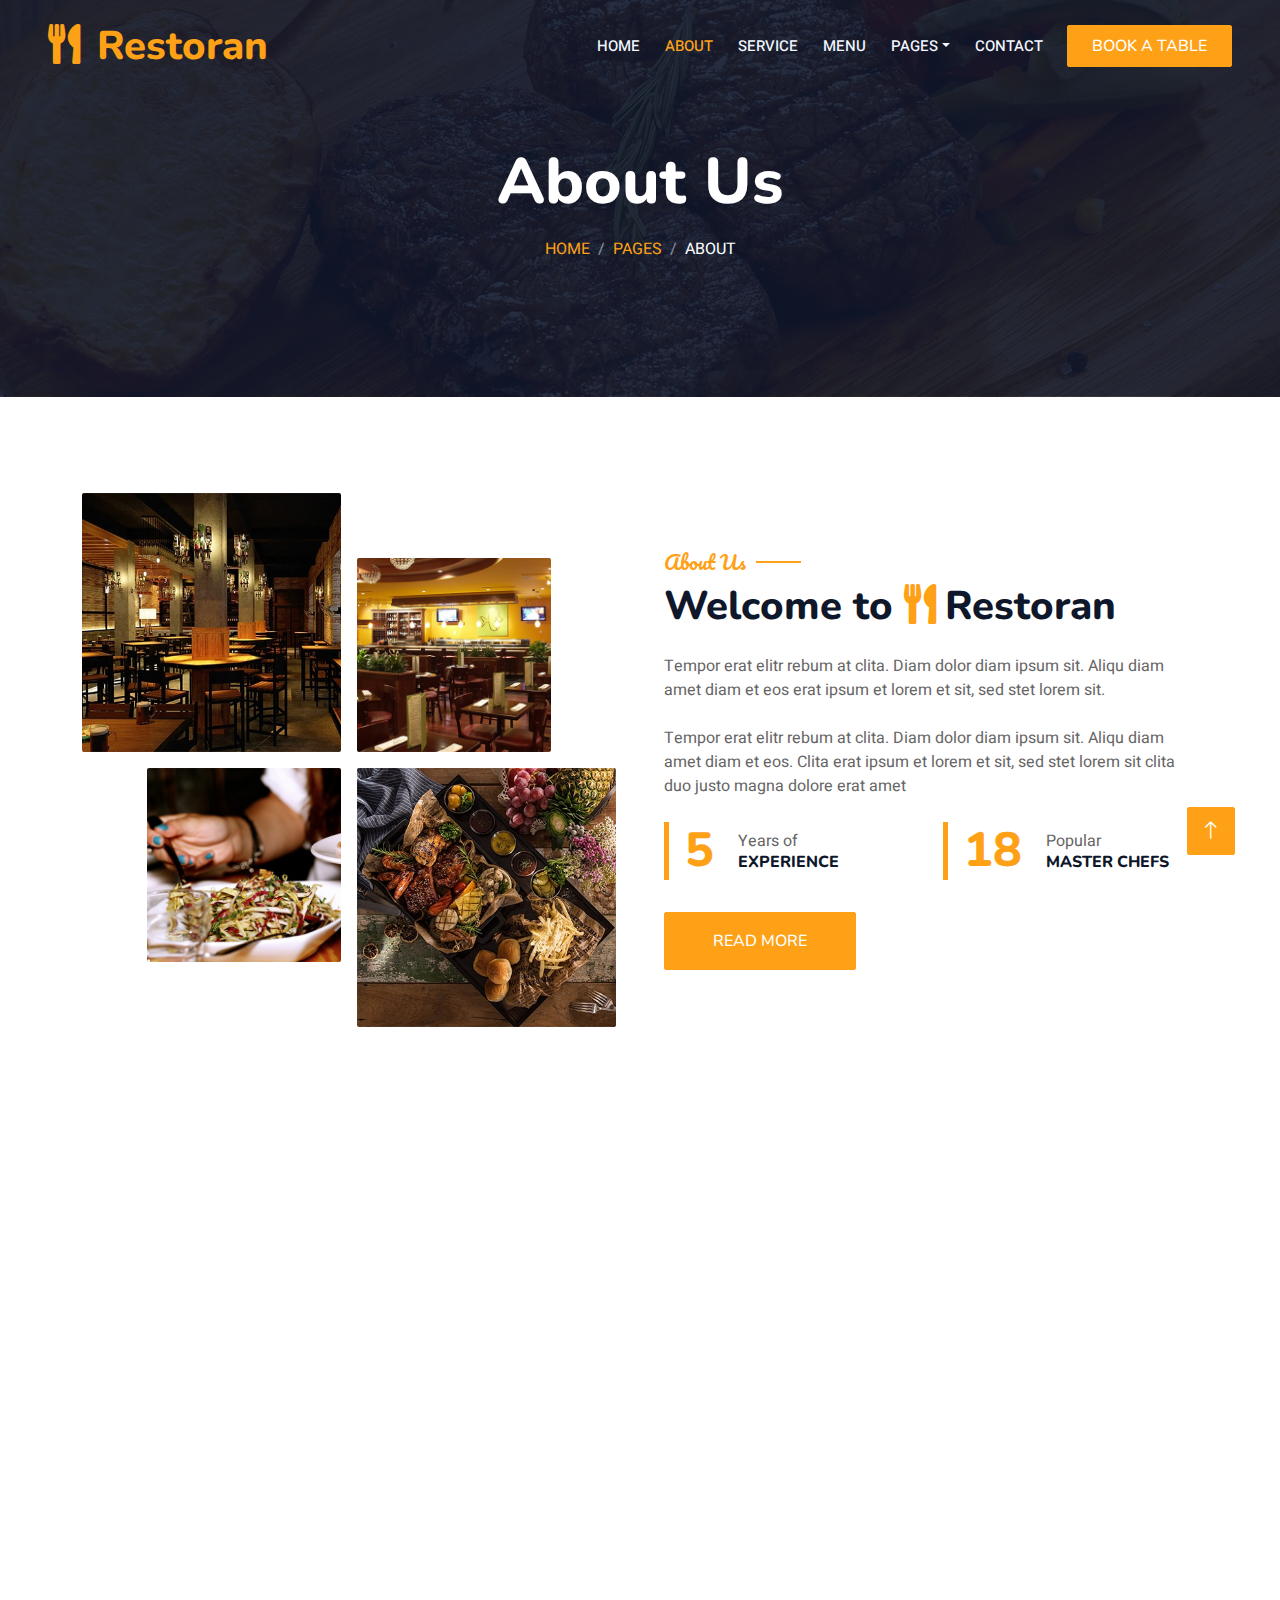
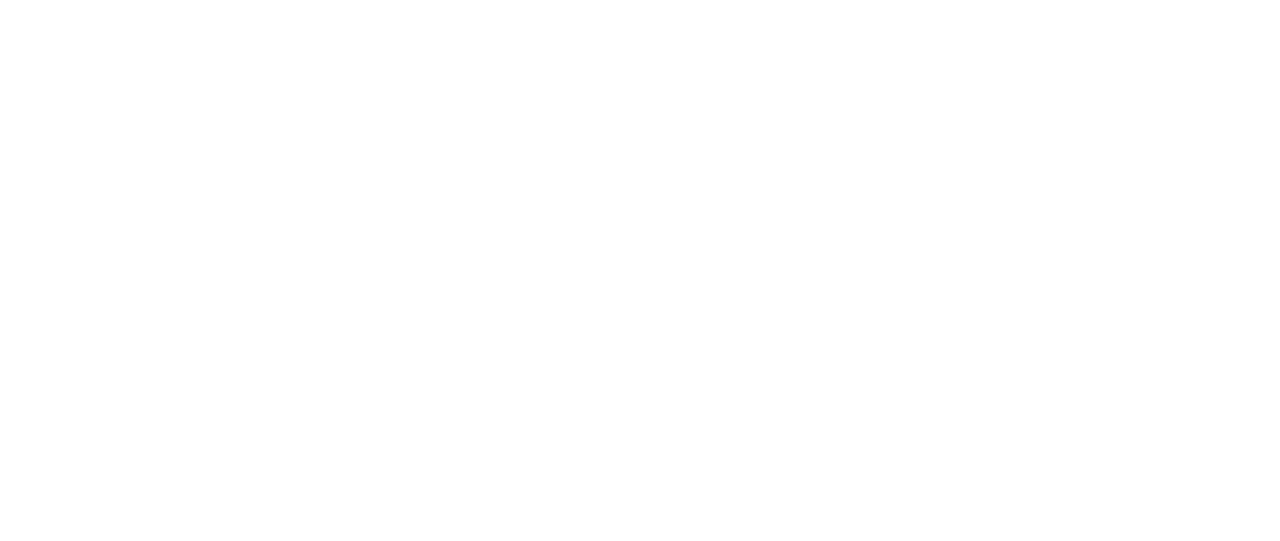
==== about.html @ 0e53e223 "first commit" ====
<!DOCTYPE html>
<html lang="en">

<head>
    <meta charset="utf-8">
    <title>Restoran - Bootstrap Restaurant Template</title>
    <meta content="width=device-width, initial-scale=1.0" name="viewport">
    <meta content="" name="keywords">
    <meta content="" name="description">

    <!-- Favicon -->
    <link href="img/favicon.ico" rel="icon">

    <!-- Google Web Fonts -->
    <link rel="preconnect" href="https://fonts.googleapis.com">
    <link rel="preconnect" href="https://fonts.gstatic.com" crossorigin>
    <link href="https://fonts.googleapis.com/css2?family=Heebo:wght@400;500;600&family=Nunito:wght@600;700;800&family=Pacifico&display=swap" rel="stylesheet">

    <!-- Icon Font Stylesheet -->
    <link href="https://cdnjs.cloudflare.com/ajax/libs/font-awesome/5.10.0/css/all.min.css" rel="stylesheet">
    <link href="https://cdn.jsdelivr.net/npm/bootstrap-icons@1.4.1/font/bootstrap-icons.css" rel="stylesheet">

    <!-- Libraries Stylesheet -->
    <link href="lib/animate/animate.min.css" rel="stylesheet">
    <link href="lib/owlcarousel/assets/owl.carousel.min.css" rel="stylesheet">
    <link href="lib/tempusdominus/css/tempusdominus-bootstrap-4.min.css" rel="stylesheet" />

    <!-- Customized Bootstrap Stylesheet -->
    <link href="css/bootstrap.min.css" rel="stylesheet">

    <!-- Template Stylesheet -->
    <link href="css/style.css" rel="stylesheet">
</head>

<body>
    <div class="container-xxl bg-white p-0">
        <!-- Spinner Start -->
        <div id="spinner" class="show bg-white position-fixed translate-middle w-100 vh-100 top-50 start-50 d-flex align-items-center justify-content-center">
            <div class="spinner-border text-primary" style="width: 3rem; height: 3rem;" role="status">
                <span class="sr-only">Loading...</span>
            </div>
        </div>
        <!-- Spinner End -->


        <!-- Navbar & Hero Start -->
        <div class="container-xxl position-relative p-0">
            <nav class="navbar navbar-expand-lg navbar-dark bg-dark px-4 px-lg-5 py-3 py-lg-0">
                <a href="" class="navbar-brand p-0">
                    <h1 class="text-primary m-0"><i class="fa fa-utensils me-3"></i>Restoran</h1>
                    <!-- <img src="img/logo.png" alt="Logo"> -->
                </a>
                <button class="navbar-toggler" type="button" data-bs-toggle="collapse" data-bs-target="#navbarCollapse">
                    <span class="fa fa-bars"></span>
                </button>
                <div class="collapse navbar-collapse" id="navbarCollapse">
                    <div class="navbar-nav ms-auto py-0 pe-4">
                        <a href="index.html" class="nav-item nav-link">Home</a>
                        <a href="about.html" class="nav-item nav-link active">About</a>
                        <a href="service.html" class="nav-item nav-link">Service</a>
                        <a href="menu.html" class="nav-item nav-link">Menu</a>
                        <div class="nav-item dropdown">
                            <a href="#" class="nav-link dropdown-toggle" data-bs-toggle="dropdown">Pages</a>
                            <div class="dropdown-menu m-0">
                                <a href="booking.html" class="dropdown-item">Booking</a>
                                <a href="team.html" class="dropdown-item">Our Team</a>
                                <a href="testimonial.html" class="dropdown-item">Testimonial</a>
                            </div>
                        </div>
                        <a href="contact.html" class="nav-item nav-link">Contact</a>
                    </div>
                    <a href="" class="btn btn-primary py-2 px-4">Book A Table</a>
                </div>
            </nav>

            <div class="container-xxl py-5 bg-dark hero-header mb-5">
                <div class="container text-center my-5 pt-5 pb-4">
                    <h1 class="display-3 text-white mb-3 animated slideInDown">About Us</h1>
                    <nav aria-label="breadcrumb">
                        <ol class="breadcrumb justify-content-center text-uppercase">
                            <li class="breadcrumb-item"><a href="#">Home</a></li>
                            <li class="breadcrumb-item"><a href="#">Pages</a></li>
                            <li class="breadcrumb-item text-white active" aria-current="page">About</li>
                        </ol>
                    </nav>
                </div>
            </div>
        </div>
        <!-- Navbar & Hero End -->


        <!-- About Start -->
        <div class="container-xxl py-5">
            <div class="container">
                <div class="row g-5 align-items-center">
                    <div class="col-lg-6">
                        <div class="row g-3">
                            <div class="col-6 text-start">
                                <img class="img-fluid rounded w-100 wow zoomIn" data-wow-delay="0.1s" src="img/about-1.jpg">
                            </div>
                            <div class="col-6 text-start">
                                <img class="img-fluid rounded w-75 wow zoomIn" data-wow-delay="0.3s" src="img/about-2.jpg" style="margin-top: 25%;">
                            </div>
                            <div class="col-6 text-end">
                                <img class="img-fluid rounded w-75 wow zoomIn" data-wow-delay="0.5s" src="img/about-3.jpg">
                            </div>
                            <div class="col-6 text-end">
                                <img class="img-fluid rounded w-100 wow zoomIn" data-wow-delay="0.7s" src="img/about-4.jpg">
                            </div>
                        </div>
                    </div>
                    <div class="col-lg-6">
                        <h5 class="section-title ff-secondary text-start text-primary fw-normal">About Us</h5>
                        <h1 class="mb-4">Welcome to <i class="fa fa-utensils text-primary me-2"></i>Restoran</h1>
                        <p class="mb-4">Tempor erat elitr rebum at clita. Diam dolor diam ipsum sit. Aliqu diam amet diam et eos erat ipsum et lorem et sit, sed stet lorem sit.</p>
                        <p class="mb-4">Tempor erat elitr rebum at clita. Diam dolor diam ipsum sit. Aliqu diam amet diam et eos. Clita erat ipsum et lorem et sit, sed stet lorem sit clita duo justo magna dolore erat amet</p>
                        <div class="row g-4 mb-4">
                            <div class="col-sm-6">
                                <div class="d-flex align-items-center border-start border-5 border-primary px-3">
                                    <h1 class="flex-shrink-0 display-5 text-primary mb-0" data-toggle="counter-up">15</h1>
                                    <div class="ps-4">
                                        <p class="mb-0">Years of</p>
                                        <h6 class="text-uppercase mb-0">Experience</h6>
                                    </div>
                                </div>
                            </div>
                            <div class="col-sm-6">
                                <div class="d-flex align-items-center border-start border-5 border-primary px-3">
                                    <h1 class="flex-shrink-0 display-5 text-primary mb-0" data-toggle="counter-up">50</h1>
                                    <div class="ps-4">
                                        <p class="mb-0">Popular</p>
                                        <h6 class="text-uppercase mb-0">Master Chefs</h6>
                                    </div>
                                </div>
                            </div>
                        </div>
                        <a class="btn btn-primary py-3 px-5 mt-2" href="">Read More</a>
                    </div>
                </div>
            </div>
        </div>
        <!-- About End -->


        <!-- Team Start -->
        <div class="container-xxl pt-5 pb-3">
            <div class="container">
                <div class="text-center wow fadeInUp" data-wow-delay="0.1s">
                    <h5 class="section-title ff-secondary text-center text-primary fw-normal">Team Members</h5>
                    <h1 class="mb-5">Our Master Chefs</h1>
                </div>
                <div class="row g-4">
                    <div class="col-lg-3 col-md-6 wow fadeInUp" data-wow-delay="0.1s">
                        <div class="team-item text-center rounded overflow-hidden">
                            <div class="rounded-circle overflow-hidden m-4">
                                <img class="img-fluid" src="img/team-1.jpg" alt="">
                            </div>
                            <h5 class="mb-0">Full Name</h5>
                            <small>Designation</small>
                            <div class="d-flex justify-content-center mt-3">
                                <a class="btn btn-square btn-primary mx-1" href=""><i class="fab fa-facebook-f"></i></a>
                                <a class="btn btn-square btn-primary mx-1" href=""><i class="fab fa-twitter"></i></a>
                                <a class="btn btn-square btn-primary mx-1" href=""><i class="fab fa-instagram"></i></a>
                            </div>
                        </div>
                    </div>
                    <div class="col-lg-3 col-md-6 wow fadeInUp" data-wow-delay="0.3s">
                        <div class="team-item text-center rounded overflow-hidden">
                            <div class="rounded-circle overflow-hidden m-4">
                                <img class="img-fluid" src="img/team-2.jpg" alt="">
                            </div>
                            <h5 class="mb-0">Full Name</h5>
                            <small>Designation</small>
                            <div class="d-flex justify-content-center mt-3">
                                <a class="btn btn-square btn-primary mx-1" href=""><i class="fab fa-facebook-f"></i></a>
                                <a class="btn btn-square btn-primary mx-1" href=""><i class="fab fa-twitter"></i></a>
                                <a class="btn btn-square btn-primary mx-1" href=""><i class="fab fa-instagram"></i></a>
                            </div>
                        </div>
                    </div>
                    <div class="col-lg-3 col-md-6 wow fadeInUp" data-wow-delay="0.5s">
                        <div class="team-item text-center rounded overflow-hidden">
                            <div class="rounded-circle overflow-hidden m-4">
                                <img class="img-fluid" src="img/team-3.jpg" alt="">
                            </div>
                            <h5 class="mb-0">Full Name</h5>
                            <small>Designation</small>
                            <div class="d-flex justify-content-center mt-3">
                                <a class="btn btn-square btn-primary mx-1" href=""><i class="fab fa-facebook-f"></i></a>
                                <a class="btn btn-square btn-primary mx-1" href=""><i class="fab fa-twitter"></i></a>
                                <a class="btn btn-square btn-primary mx-1" href=""><i class="fab fa-instagram"></i></a>
                            </div>
                        </div>
                    </div>
                    <div class="col-lg-3 col-md-6 wow fadeInUp" data-wow-delay="0.7s">
                        <div class="team-item text-center rounded overflow-hidden">
                            <div class="rounded-circle overflow-hidden m-4">
                                <img class="img-fluid" src="img/team-4.jpg" alt="">
                            </div>
                            <h5 class="mb-0">Full Name</h5>
                            <small>Designation</small>
                            <div class="d-flex justify-content-center mt-3">
                                <a class="btn btn-square btn-primary mx-1" href=""><i class="fab fa-facebook-f"></i></a>
                                <a class="btn btn-square btn-primary mx-1" href=""><i class="fab fa-twitter"></i></a>
                                <a class="btn btn-square btn-primary mx-1" href=""><i class="fab fa-instagram"></i></a>
                            </div>
                        </div>
                    </div>
                </div>
            </div>
        </div>
        <!-- Team End -->
        

        <!-- Footer Start -->
        <div class="container-fluid bg-dark text-light footer pt-5 mt-5 wow fadeIn" data-wow-delay="0.1s">
            <div class="container py-5">
                <div class="row g-5">
                    <div class="col-lg-3 col-md-6">
                        <h4 class="section-title ff-secondary text-start text-primary fw-normal mb-4">Company</h4>
                        <a class="btn btn-link" href="">About Us</a>
                        <a class="btn btn-link" href="">Contact Us</a>
                        <a class="btn btn-link" href="">Reservation</a>
                        <a class="btn btn-link" href="">Privacy Policy</a>
                        <a class="btn btn-link" href="">Terms & Condition</a>
                    </div>
                    <div class="col-lg-3 col-md-6">
                        <h4 class="section-title ff-secondary text-start text-primary fw-normal mb-4">Contact</h4>
                        <p class="mb-2"><i class="fa fa-map-marker-alt me-3"></i>123 Street, New York, USA</p>
                        <p class="mb-2"><i class="fa fa-phone-alt me-3"></i>+012 345 67890</p>
                        <p class="mb-2"><i class="fa fa-envelope me-3"></i>info@example.com</p>
                        <div class="d-flex pt-2">
                            <a class="btn btn-outline-light btn-social" href=""><i class="fab fa-twitter"></i></a>
                            <a class="btn btn-outline-light btn-social" href=""><i class="fab fa-facebook-f"></i></a>
                            <a class="btn btn-outline-light btn-social" href=""><i class="fab fa-youtube"></i></a>
                            <a class="btn btn-outline-light btn-social" href=""><i class="fab fa-linkedin-in"></i></a>
                        </div>
                    </div>
                    <div class="col-lg-3 col-md-6">
                        <h4 class="section-title ff-secondary text-start text-primary fw-normal mb-4">Opening</h4>
                        <h5 class="text-light fw-normal">Monday - Saturday</h5>
                        <p>09AM - 09PM</p>
                        <h5 class="text-light fw-normal">Sunday</h5>
                        <p>10AM - 08PM</p>
                    </div>
                    <div class="col-lg-3 col-md-6">
                        <h4 class="section-title ff-secondary text-start text-primary fw-normal mb-4">Newsletter</h4>
                        <p>Dolor amet sit justo amet elitr clita ipsum elitr est.</p>
                        <div class="position-relative mx-auto" style="max-width: 400px;">
                            <input class="form-control border-primary w-100 py-3 ps-4 pe-5" type="text" placeholder="Your email">
                            <button type="button" class="btn btn-primary py-2 position-absolute top-0 end-0 mt-2 me-2">SignUp</button>
                        </div>
                    </div>
                </div>
            </div>
            <div class="container">
                <div class="copyright">
                    <div class="row">
                        <div class="col-md-6 text-center text-md-start mb-3 mb-md-0">
                            &copy; <a class="border-bottom" href="#">Your Site Name</a>, All Right Reserved. 
							
							<!--/*** This template is free as long as you keep the footer author’s credit link/attribution link/backlink. If you'd like to use the template without the footer author’s credit link/attribution link/backlink, you can purchase the Credit Removal License from "https://htmlcodex.com/credit-removal". Thank you for your support. ***/-->
							Designed By <a class="border-bottom" href="https://htmlcodex.com">HTML Codex</a><br><br>
                            Distributed By <a class="border-bottom" href="https://themewagon.com" target="_blank">ThemeWagon</a>
                        </div>
                        <div class="col-md-6 text-center text-md-end">
                            <div class="footer-menu">
                                <a href="">Home</a>
                                <a href="">Cookies</a>
                                <a href="">Help</a>
                                <a href="">FQAs</a>
                            </div>
                        </div>
                    </div>
                </div>
            </div>
        </div>
        <!-- Footer End -->


        <!-- Back to Top -->
        <a href="#" class="btn btn-lg btn-primary btn-lg-square back-to-top"><i class="bi bi-arrow-up"></i></a>
    </div>

    <!-- JavaScript Libraries -->
    <script src="https://code.jquery.com/jquery-3.4.1.min.js"></script>
    <script src="https://cdn.jsdelivr.net/npm/bootstrap@5.0.0/dist/js/bootstrap.bundle.min.js"></script>
    <script src="lib/wow/wow.min.js"></script>
    <script src="lib/easing/easing.min.js"></script>
    <script src="lib/waypoints/waypoints.min.js"></script>
    <script src="lib/counterup/counterup.min.js"></script>
    <script src="lib/owlcarousel/owl.carousel.min.js"></script>
    <script src="lib/tempusdominus/js/moment.min.js"></script>
    <script src="lib/tempusdominus/js/moment-timezone.min.js"></script>
    <script src="lib/tempusdominus/js/tempusdominus-bootstrap-4.min.js"></script>

    <!-- Template Javascript -->
    <script src="js/main.js"></script>
</body>

</html>
---- css/style.css ----
/********** Template CSS **********/
:root {
    --primary: #FEA116;
    --light: #F1F8FF;
    --dark: #0F172B;
}

.ff-secondary {
    font-family: 'Pacifico', cursive;
}

.fw-medium {
    font-weight: 600 !important;
}

.fw-semi-bold {
    font-weight: 700 !important;
}

.back-to-top {
    position: fixed;
    display: none;
    right: 45px;
    bottom: 45px;
    z-index: 99;
}


/*** Spinner ***/
#spinner {
    opacity: 0;
    visibility: hidden;
    transition: opacity .5s ease-out, visibility 0s linear .5s;
    z-index: 99999;
}

#spinner.show {
    transition: opacity .5s ease-out, visibility 0s linear 0s;
    visibility: visible;
    opacity: 1;
}


/*** Button ***/
.btn {
    font-family: 'Nunito', sans-serif;
    font-weight: 500;
    text-transform: uppercase;
    transition: .5s;
}

.btn.btn-primary,
.btn.btn-secondary {
    color: #FFFFFF;
}

.btn-square {
    width: 38px;
    height: 38px;
}

.btn-sm-square {
    width: 32px;
    height: 32px;
}

.btn-lg-square {
    width: 48px;
    height: 48px;
}

.btn-square,
.btn-sm-square,
.btn-lg-square {
    padding: 0;
    display: flex;
    align-items: center;
    justify-content: center;
    font-weight: normal;
    border-radius: 2px;
}


/*** Navbar ***/
.navbar-dark .navbar-nav .nav-link {
    position: relative;
    margin-left: 25px;
    padding: 35px 0;
    font-size: 15px;
    color: var(--light) !important;
    text-transform: uppercase;
    font-weight: 500;
    outline: none;
    transition: .5s;
}

.sticky-top.navbar-dark .navbar-nav .nav-link {
    padding: 20px 0;
}

.navbar-dark .navbar-nav .nav-link:hover,
.navbar-dark .navbar-nav .nav-link.active {
    color: var(--primary) !important;
}

.navbar-dark .navbar-brand img {
    max-height: 60px;
    transition: .5s;
}

.sticky-top.navbar-dark .navbar-brand img {
    max-height: 45px;
}

@media (max-width: 991.98px) {
    .sticky-top.navbar-dark {
        position: relative;
    }

    .navbar-dark .navbar-collapse {
        margin-top: 15px;
        border-top: 1px solid rgba(255, 255, 255, .1)
    }

    .navbar-dark .navbar-nav .nav-link,
    .sticky-top.navbar-dark .navbar-nav .nav-link {
        padding: 10px 0;
        margin-left: 0;
    }

    .navbar-dark .navbar-brand img {
        max-height: 45px;
    }
}

@media (min-width: 992px) {
    .navbar-dark {
        position: absolute;
        width: 100%;
        top: 0;
        left: 0;
        z-index: 999;
        background: transparent !important;
    }
    
    .sticky-top.navbar-dark {
        position: fixed;
        background: var(--dark) !important;
    }
}


/*** Hero Header ***/
.hero-header {
    background: linear-gradient(rgba(15, 23, 43, .9), rgba(15, 23, 43, .9)), url(../img/bg-hero.jpg);
    background-position: center center;
    background-repeat: no-repeat;
    background-size: cover;
}

.hero-header img {
    animation: imgRotate 50s linear infinite;
}

@keyframes imgRotate { 
    100% { 
        transform: rotate(360deg); 
    } 
}

.breadcrumb-item + .breadcrumb-item::before {
    color: rgba(255, 255, 255, .5);
}


/*** Section Title ***/
.section-title {
    position: relative;
    display: inline-block;
}

.section-title::before {
    position: absolute;
    content: "";
    width: 45px;
    height: 2px;
    top: 50%;
    left: -55px;
    margin-top: -1px;
    background: var(--primary);
}

.section-title::after {
    position: absolute;
    content: "";
    width: 45px;
    height: 2px;
    top: 50%;
    right: -55px;
    margin-top: -1px;
    background: var(--primary);
}

.section-title.text-start::before,
.section-title.text-end::after {
    display: none;
}


/*** Service ***/
.service-item {
    box-shadow: 0 0 45px rgba(0, 0, 0, .08);
    transition: .5s;
}

.service-item:hover {
    background: var(--primary);
}

.service-item * {
    transition: .5s;
}

.service-item:hover * {
    color: var(--light) !important;
}


/*** Food Menu ***/
.nav-pills .nav-item .active {
    border-bottom: 2px solid var(--primary);
}


/*** Youtube Video ***/
.video {
    position: relative;
    height: 100%;
    min-height: 500px;
    background: linear-gradient(rgba(15, 23, 43, .1), rgba(15, 23, 43, .1)), url(../img/video.jpg);
    background-position: center center;
    background-repeat: no-repeat;
    background-size: cover;
}

.video .btn-play {
    position: absolute;
    z-index: 3;
    top: 50%;
    left: 50%;
    transform: translateX(-50%) translateY(-50%);
    box-sizing: content-box;
    display: block;
    width: 32px;
    height: 44px;
    border-radius: 50%;
    border: none;
    outline: none;
    padding: 18px 20px 18px 28px;
}

.video .btn-play:before {
    content: "";
    position: absolute;
    z-index: 0;
    left: 50%;
    top: 50%;
    transform: translateX(-50%) translateY(-50%);
    display: block;
    width: 100px;
    height: 100px;
    background: var(--primary);
    border-radius: 50%;
    animation: pulse-border 1500ms ease-out infinite;
}

.video .btn-play:after {
    content: "";
    position: absolute;
    z-index: 1;
    left: 50%;
    top: 50%;
    transform: translateX(-50%) translateY(-50%);
    display: block;
    width: 100px;
    height: 100px;
    background: var(--primary);
    border-radius: 50%;
    transition: all 200ms;
}

.video .btn-play img {
    position: relative;
    z-index: 3;
    max-width: 100%;
    width: auto;
    height: auto;
}

.video .btn-play span {
    display: block;
    position: relative;
    z-index: 3;
    width: 0;
    height: 0;
    border-left: 32px solid var(--dark);
    border-top: 22px solid transparent;
    border-bottom: 22px solid transparent;
}

@keyframes pulse-border {
    0% {
        transform: translateX(-50%) translateY(-50%) translateZ(0) scale(1);
        opacity: 1;
    }

    100% {
        transform: translateX(-50%) translateY(-50%) translateZ(0) scale(1.5);
        opacity: 0;
    }
}

#videoModal {
    z-index: 99999;
}

#videoModal .modal-dialog {
    position: relative;
    max-width: 800px;
    margin: 60px auto 0 auto;
}

#videoModal .modal-body {
    position: relative;
    padding: 0px;
}

#videoModal .close {
    position: absolute;
    width: 30px;
    height: 30px;
    right: 0px;
    top: -30px;
    z-index: 999;
    font-size: 30px;
    font-weight: normal;
    color: #FFFFFF;
    background: #000000;
    opacity: 1;
}


/*** Team ***/
.team-item {
    box-shadow: 0 0 45px rgba(0, 0, 0, .08);
    height: calc(100% - 38px);
    transition: .5s;
}

.team-item img {
    transition: .5s;
}

.team-item:hover img {
    transform: scale(1.1);
}

.team-item:hover {
    height: 100%;
}

.team-item .btn {
    border-radius: 38px 38px 0 0;
}


/*** Testimonial ***/
.testimonial-carousel .owl-item .testimonial-item,
.testimonial-carousel .owl-item.center .testimonial-item * {
    transition: .5s;
}

.testimonial-carousel .owl-item.center .testimonial-item {
    background: var(--primary) !important;
    border-color: var(--primary) !important;
}

.testimonial-carousel .owl-item.center .testimonial-item * {
    color: var(--light) !important;
}

.testimonial-carousel .owl-dots {
    margin-top: 24px;
    display: flex;
    align-items: flex-end;
    justify-content: center;
}

.testimonial-carousel .owl-dot {
    position: relative;
    display: inline-block;
    margin: 0 5px;
    width: 15px;
    height: 15px;
    border: 1px solid #CCCCCC;
    border-radius: 15px;
    transition: .5s;
}

.testimonial-carousel .owl-dot.active {
    background: var(--primary);
    border-color: var(--primary);
}


/*** Footer ***/
.footer .btn.btn-social {
    margin-right: 5px;
    width: 35px;
    height: 35px;
    display: flex;
    align-items: center;
    justify-content: center;
    color: var(--light);
    border: 1px solid #FFFFFF;
    border-radius: 35px;
    transition: .3s;
}

.footer .btn.btn-social:hover {
    color: var(--primary);
}

.footer .btn.btn-link {
    display: block;
    margin-bottom: 5px;
    padding: 0;
    text-align: left;
    color: #FFFFFF;
    font-size: 15px;
    font-weight: normal;
    text-transform: capitalize;
    transition: .3s;
}

.footer .btn.btn-link::before {
    position: relative;
    content: "\f105";
    font-family: "Font Awesome 5 Free";
    font-weight: 900;
    margin-right: 10px;
}

.footer .btn.btn-link:hover {
    letter-spacing: 1px;
    box-shadow: none;
}

.footer .copyright {
    padding: 25px 0;
    font-size: 15px;
    border-top: 1px solid rgba(256, 256, 256, .1);
}

.footer .copyright a {
    color: var(--light);
}

.footer .footer-menu a {
    margin-right: 15px;
    padding-right: 15px;
    border-right: 1px solid rgba(255, 255, 255, .1);
}

.footer .footer-menu a:last-child {
    margin-right: 0;
    padding-right: 0;
    border-right: none;
}
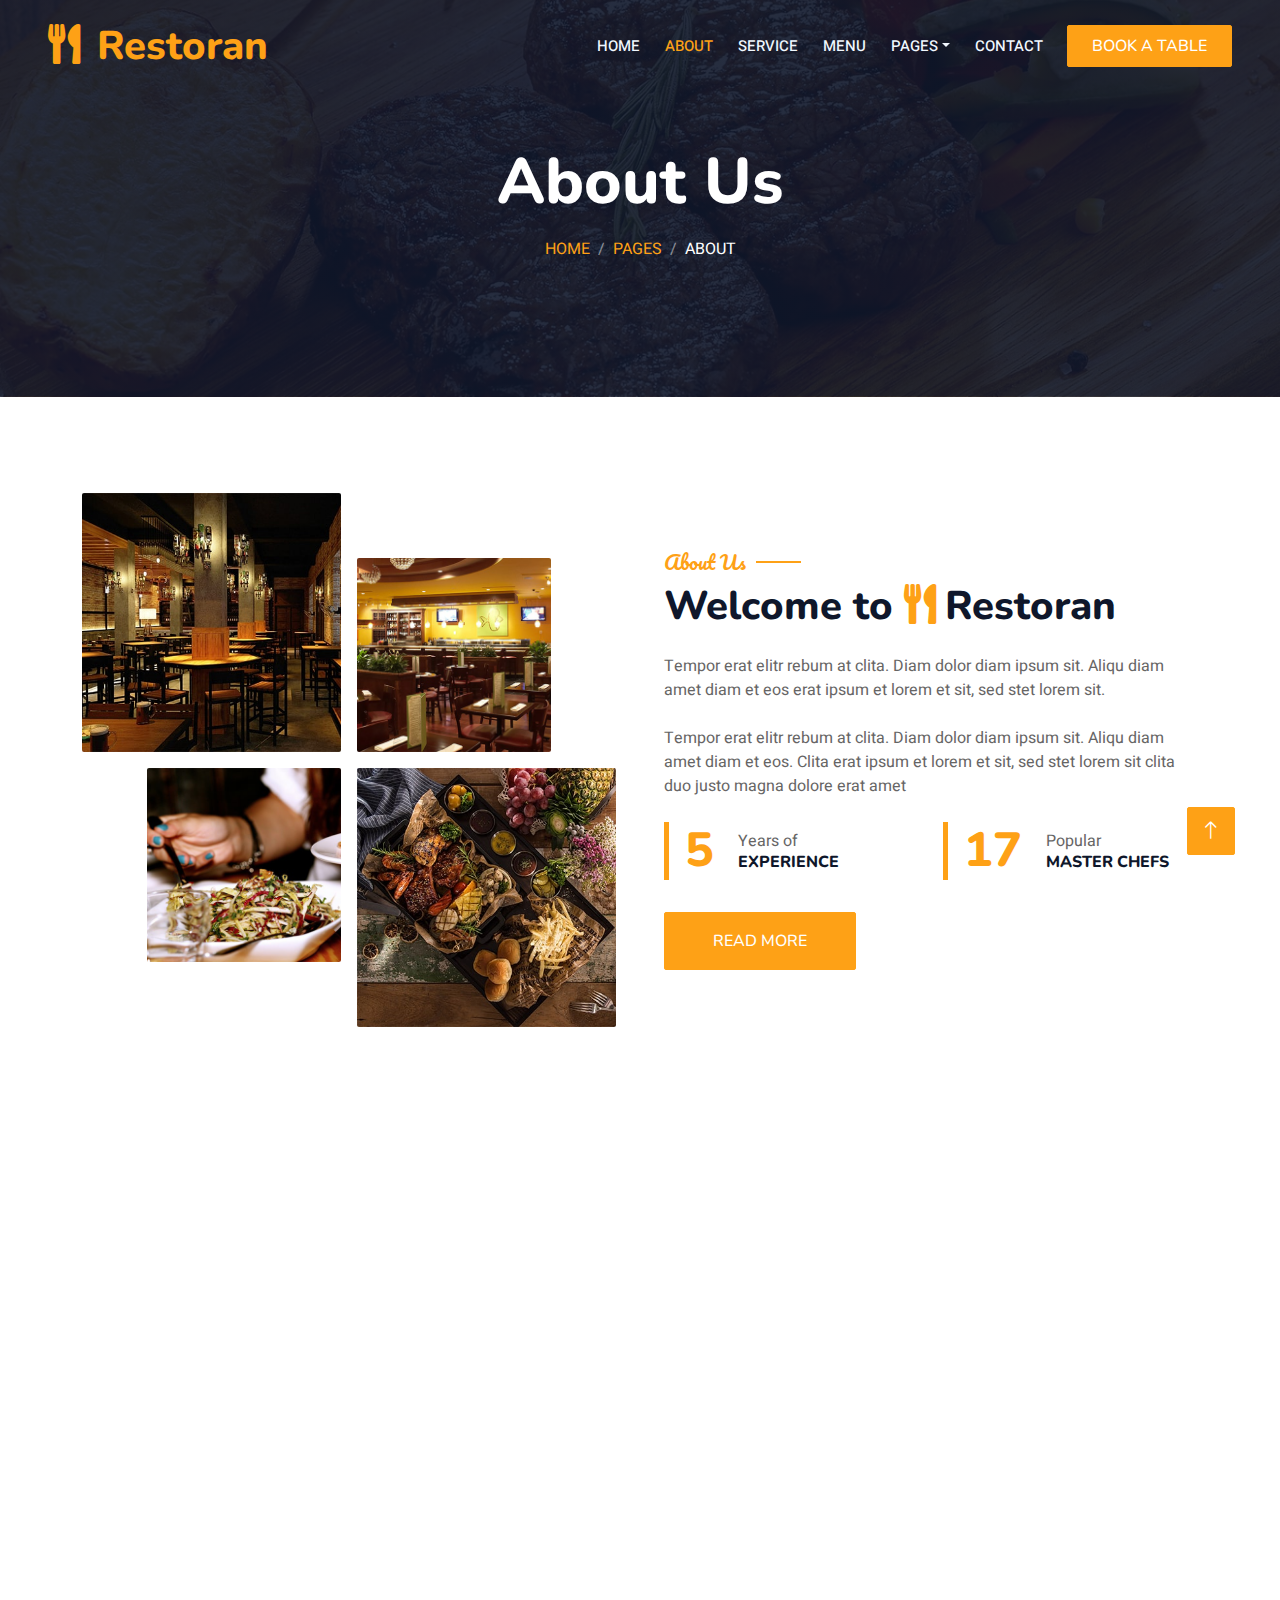
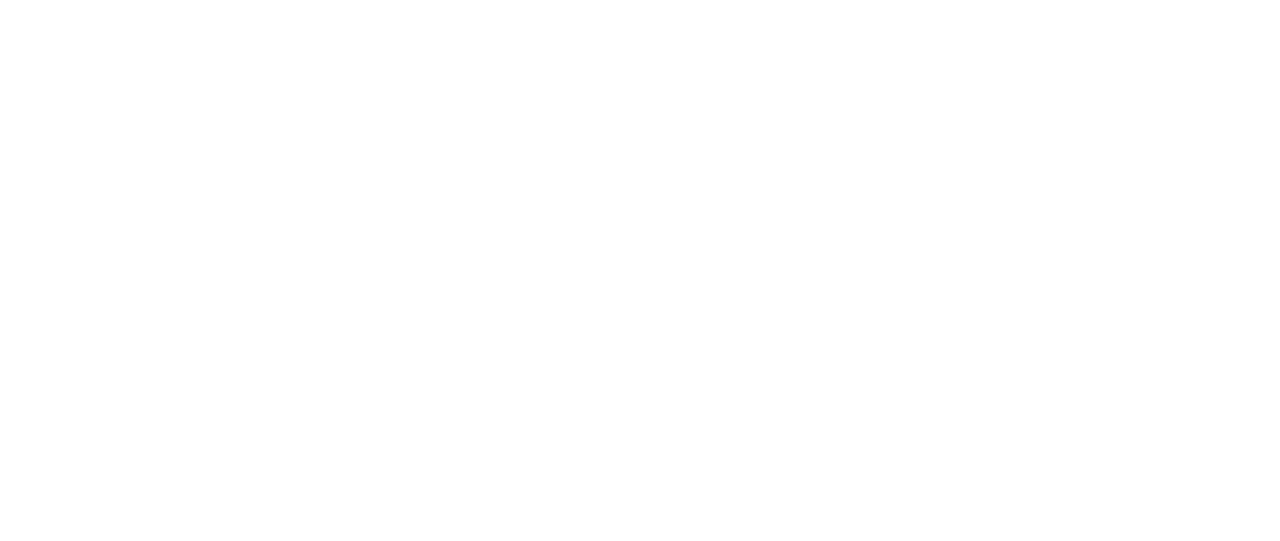
==== commit c5bb71eb: "Changing Images and Text" ====
--- a/about.html
+++ b/about.html
@@ -3,7 +3,7 @@
 
 <head>
     <meta charset="utf-8">
-    <title>Restoran - Bootstrap Restaurant Template</title>
+    <title>Biryani with Aloo</title>
     <meta content="width=device-width, initial-scale=1.0" name="viewport">
     <meta content="" name="keywords">
     <meta content="" name="description">
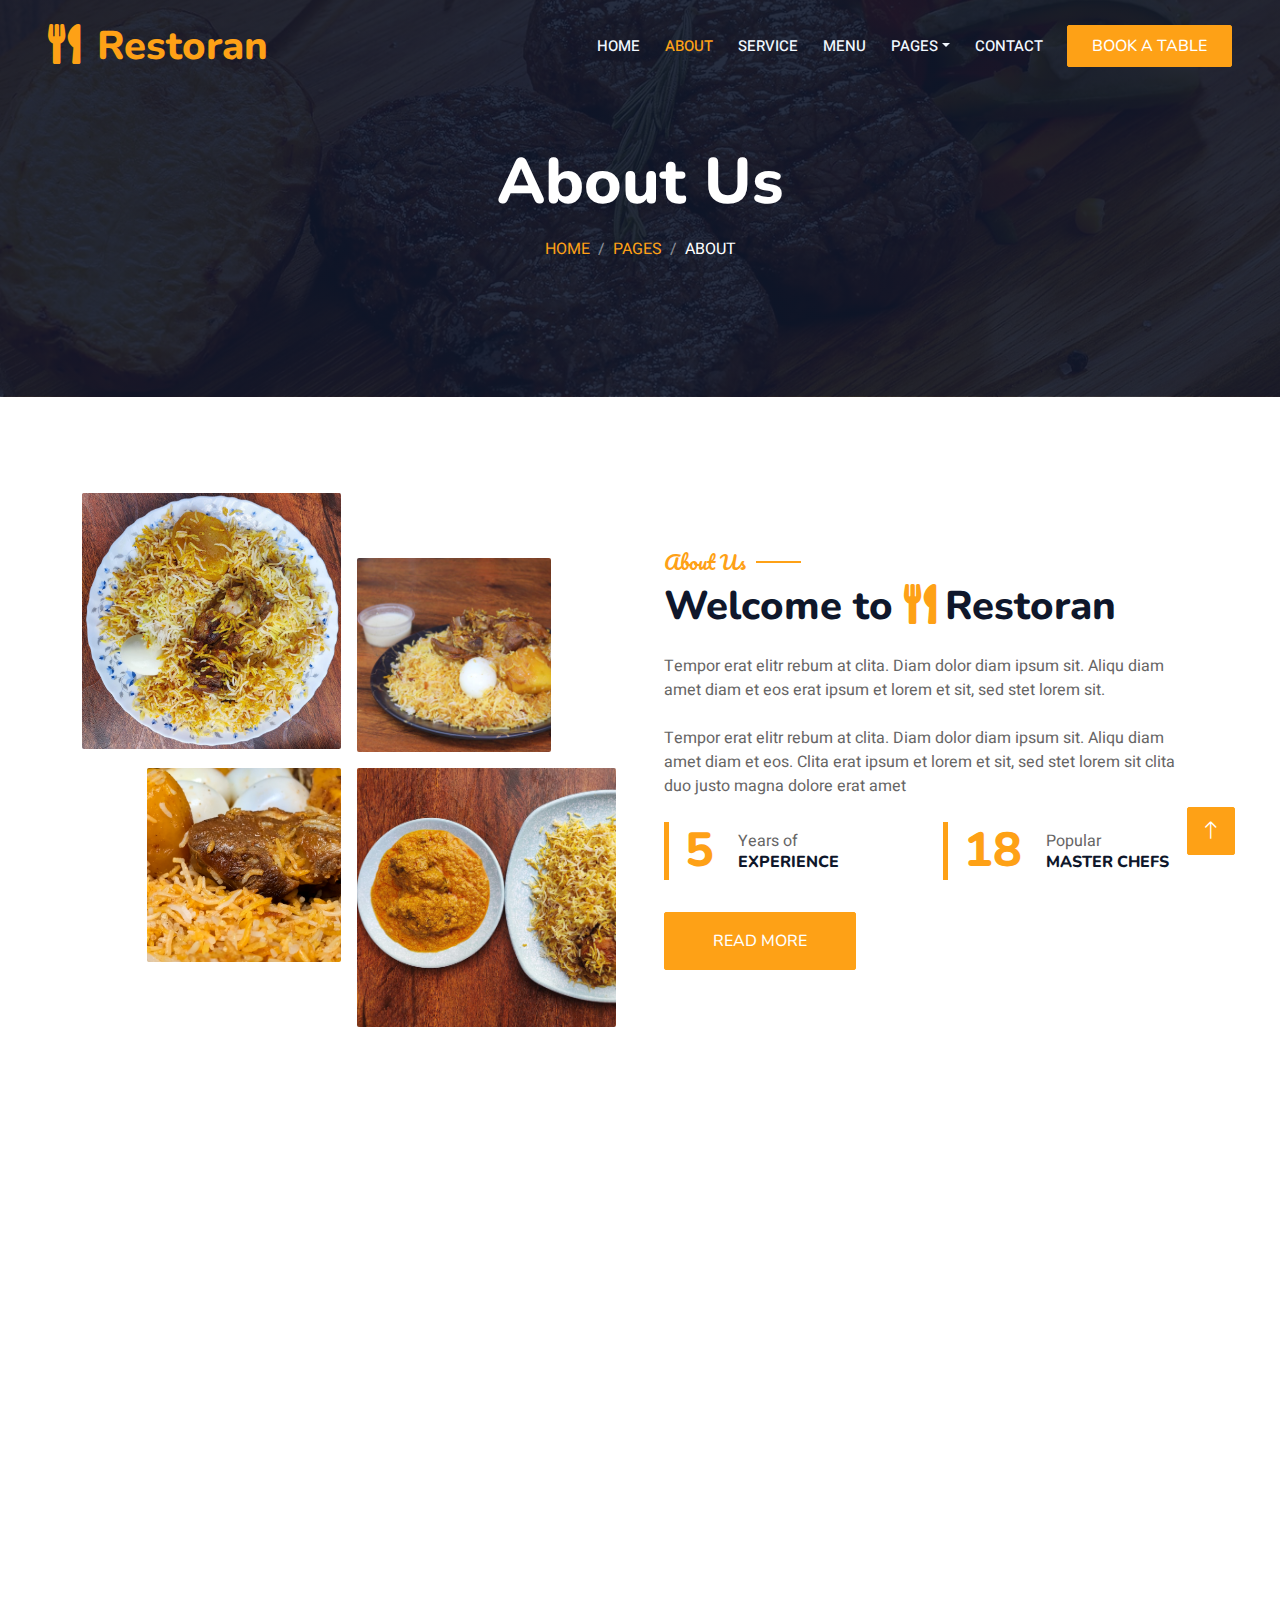
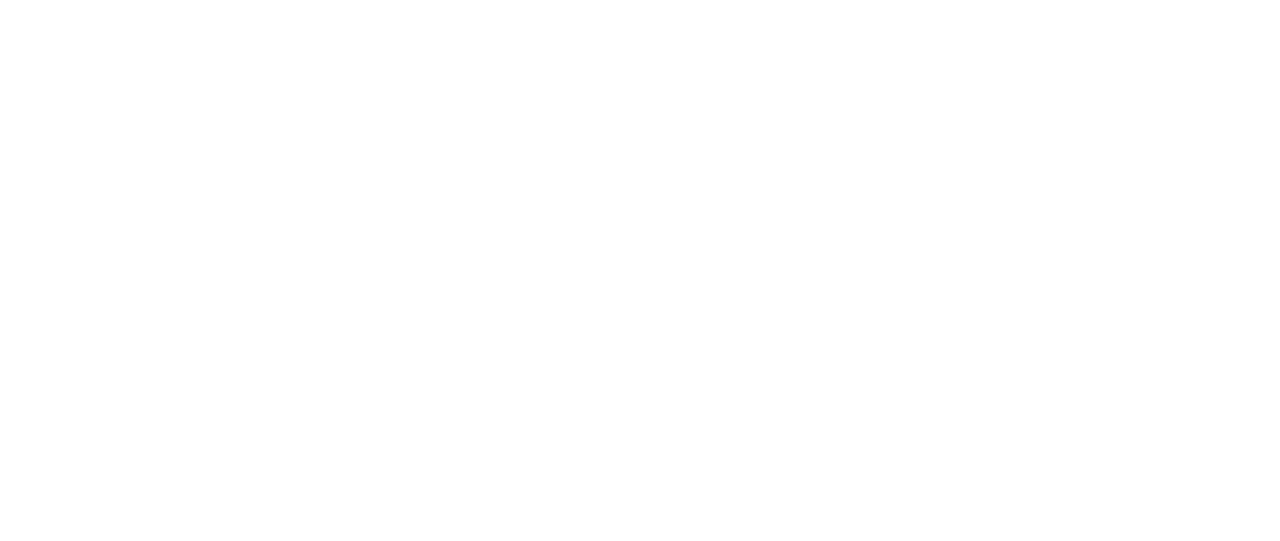
==== commit d57b7918: "Changing Images and Text" ====
--- a/about.html
+++ b/about.html
@@ -96,16 +96,16 @@
                     <div class="col-lg-6">
                         <div class="row g-3">
                             <div class="col-6 text-start">
-                                <img class="img-fluid rounded w-100 wow zoomIn" data-wow-delay="0.1s" src="img/about-1.jpg">
+                                <img class="img-fluid rounded w-100 wow zoomIn" data-wow-delay="0.1s" src="img/about-1.jpeg">
                             </div>
                             <div class="col-6 text-start">
-                                <img class="img-fluid rounded w-75 wow zoomIn" data-wow-delay="0.3s" src="img/about-2.jpg" style="margin-top: 25%;">
+                                <img class="img-fluid rounded w-75 wow zoomIn" data-wow-delay="0.3s" src="img/about-2.jpeg" style="margin-top: 25%;">
                             </div>
                             <div class="col-6 text-end">
-                                <img class="img-fluid rounded w-75 wow zoomIn" data-wow-delay="0.5s" src="img/about-3.jpg">
+                                <img class="img-fluid rounded w-75 wow zoomIn" data-wow-delay="0.5s" src="img/about-3.png">
                             </div>
                             <div class="col-6 text-end">
-                                <img class="img-fluid rounded w-100 wow zoomIn" data-wow-delay="0.7s" src="img/about-4.jpg">
+                                <img class="img-fluid rounded w-100 wow zoomIn" data-wow-delay="0.7s" src="img/about-4.jpeg">
                             </div>
                         </div>
                     </div>
